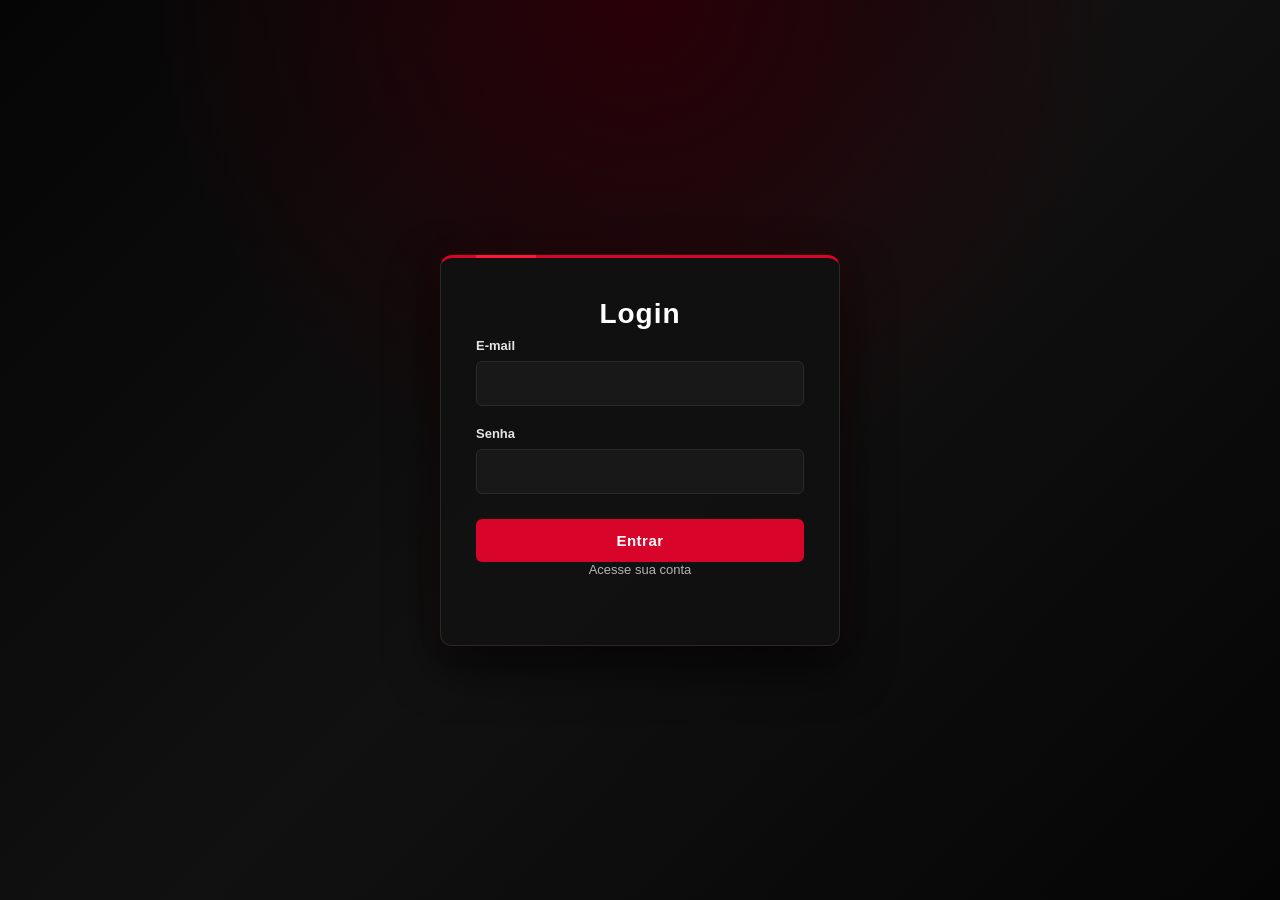
==== login.html @ e7ea59dd "Implementa aplicação PHP e MySQL" ====
<!DOCTYPE html> 
<html lang="pt-br"> 
<head> 
   <meta charset="UTF-8"> 
   <meta name="viewport" content="width=device-width, initial-scale=1.0"> 
   <title>Login</title> 
   <link rel="stylesheet" href="login.css"> 
</head> 
<body> 
   <div class="login-container"> 
       <h2>Login</h2> 
       <form action="login.php" method="POST"> 
           <div class="input-group"> 
               <label for="usuario">E-mail</label> 
               <input type="email" name="email" id="usuario" required> 
           </div> 
           <div class="input-group"> 
               <label for="senha">Senha</label> 
               <input type="password" name="senha" id="senha" required> 
           </div> 
           <button type="submit" class="btn">Entrar</button> 
       </form> 
   </div> 
</body> 
</html>
---- login.css ----
/* =========================================================
   RESET
   ========================================================= */

* {
    margin: 0;
    padding: 0;
    box-sizing: border-box;
}


/* =========================================================
   VARIÁVEIS
   ========================================================= */

:root {
    --preto: #080808;
    --preto-card: #111111;
    --preto-input: #181818;
    --vermelho: #d90429;
    --vermelho-hover: #ff1638;
    --branco: #ffffff;
    --cinza: #b5b5b5;
    --cinza-escuro: #2a2a2a;
}


/* =========================================================
   BODY
   ========================================================= */

body {
    font-family: Arial, Helvetica, sans-serif;

    background:
        radial-gradient(
            circle at top,
            #2a0008 0%,
            transparent 45%
        ),
        linear-gradient(
            135deg,
            #050505,
            #111111 50%,
            #050505
        );

    color: var(--branco);

    min-height: 100vh;

    display: flex;
    justify-content: center;
    align-items: center;

    padding: 20px;
}


/* =========================================================
   CONTAINER DO LOGIN
   ========================================================= */

.login-container {
    width: 100%;
    max-width: 400px;

    background: rgba(17, 17, 17, 0.97);

    padding: 40px 35px;

    border: 1px solid #292929;
    border-top: 3px solid var(--vermelho);

    border-radius: 12px;

    box-shadow:
        0 20px 50px rgba(0, 0, 0, 0.7),
        0 0 30px rgba(217, 4, 41, 0.08);

    position: relative;
}


/* Detalhe vermelho no topo */

.login-container::before {
    content: "";

    position: absolute;

    top: -3px;
    left: 35px;

    width: 60px;
    height: 3px;

    background: var(--vermelho-hover);
}


/* =========================================================
   TÍTULO
   ========================================================= */

h2 {
    text-align: center;

    font-size: 28px;
    font-weight: 700;

    color: var(--branco);

    margin-bottom: 8px;

    letter-spacing: 1px;
}


/* =========================================================
   SUBTÍTULO
   ========================================================= */

.login-container::after {
    content: "Acesse sua conta";

    display: block;

    text-align: center;

    color: var(--cinza);

    font-size: 13px;

    margin-bottom: 28px;
}


/* =========================================================
   GRUPOS DE INPUT
   ========================================================= */

.input-group {
    margin-bottom: 20px;
}


/* =========================================================
   LABEL
   ========================================================= */

.input-group label {
    display: block;

    font-size: 13px;
    font-weight: 600;

    color: #e5e5e5;

    margin-bottom: 8px;
}


/* =========================================================
   INPUT
   ========================================================= */

.input-group input {
    width: 100%;

    padding: 13px 14px;

    background: var(--preto-input);

    color: var(--branco);

    border: 1px solid var(--cinza-escuro);

    border-radius: 6px;

    font-size: 15px;

    outline: none;

    transition:
        border-color 0.25s ease,
        box-shadow 0.25s ease,
        background-color 0.25s ease;
}


/* Placeholder */

.input-group input::placeholder {
    color: #777;
}


/* =========================================================
   HOVER NO INPUT
   ========================================================= */

.input-group input:hover {
    border-color: #444;
}


/* =========================================================
   INPUT EM FOCO
   ========================================================= */

.input-group input:focus {
    background: #1c1c1c;

    border-color: var(--vermelho);

    box-shadow:
        0 0 0 2px rgba(217, 4, 41, 0.15),
        0 0 12px rgba(217, 4, 41, 0.15);
}


/* =========================================================
   BOTÃO
   ========================================================= */

.btn {
    width: 100%;

    padding: 13px 18px;

    margin-top: 5px;

    background: var(--vermelho);

    color: var(--branco);

    border: none;

    border-radius: 6px;

    font-size: 15px;
    font-weight: 700;

    letter-spacing: 0.5px;

    cursor: pointer;

    transition:
        background-color 0.25s ease,
        transform 0.2s ease,
        box-shadow 0.25s ease;
}


/* =========================================================
   BOTÃO HOVER
   ========================================================= */

.btn:hover {
    background: var(--vermelho-hover);

    transform: translateY(-1px);

    box-shadow:
        0 8px 20px rgba(217, 4, 41, 0.3);
}


/* =========================================================
   BOTÃO AO CLICAR
   ========================================================= */

.btn:active {
    transform: translateY(0);
}


/* =========================================================
   MENSAGEM DE ERRO
   ========================================================= */

.erro {
    color: #ff4d5f;

    background: rgba(217, 4, 41, 0.08);

    border: 1px solid rgba(217, 4, 41, 0.3);

    border-radius: 6px;

    padding: 10px;

    margin-top: 15px;

    text-align: center;

    font-size: 13px;
}


/* =========================================================
   LINKS
   ========================================================= */

.login-container a {
    display: block;

    margin-top: 20px;

    text-align: center;

    color: var(--vermelho-hover);

    font-size: 13px;

    text-decoration: none;

    transition: color 0.2s ease;
}


.login-container a:hover {
    color: var(--branco);

    text-decoration: underline;
}


/* =========================================================
   RESPONSIVIDADE
   ========================================================= */

@media (max-width: 480px) {

    body {
        padding: 15px;
    }

    .login-container {
        padding: 30px 22px;
    }

    h2 {
        font-size: 24px;
    }
}
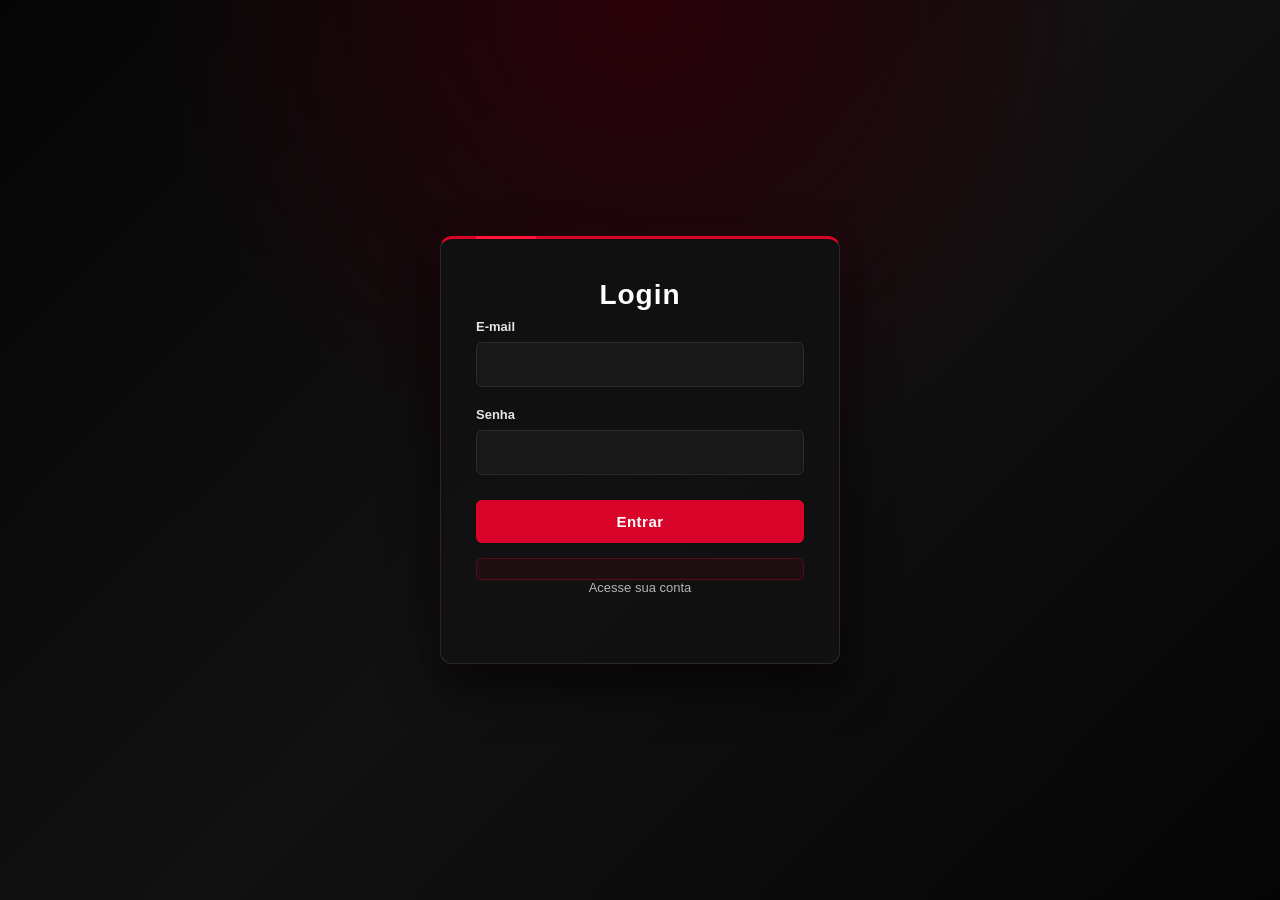
==== commit f41543f1: "Corrige segurança e validações da aplicação" ====
--- a/login.html
+++ b/login.html
@@ -19,7 +19,17 @@
                <input type="password" name="senha" id="senha" required> 
            </div> 
            <button type="submit" class="btn">Entrar</button> 
+           <p id="mensagem-erro" class="erro"></p>
        </form> 
    </div> 
+   <!-- JavaScript para exibir a mensagem de erro -->
+   <script>
+       const parametros = new URLSearchParams(window.location.search);
+       const erro = parametros.get('erro');
+
+       if (erro) {
+           document.getElementById('mensagem-erro').textContent = erro;
+       }
+   </script>
 </body> 
 </html>
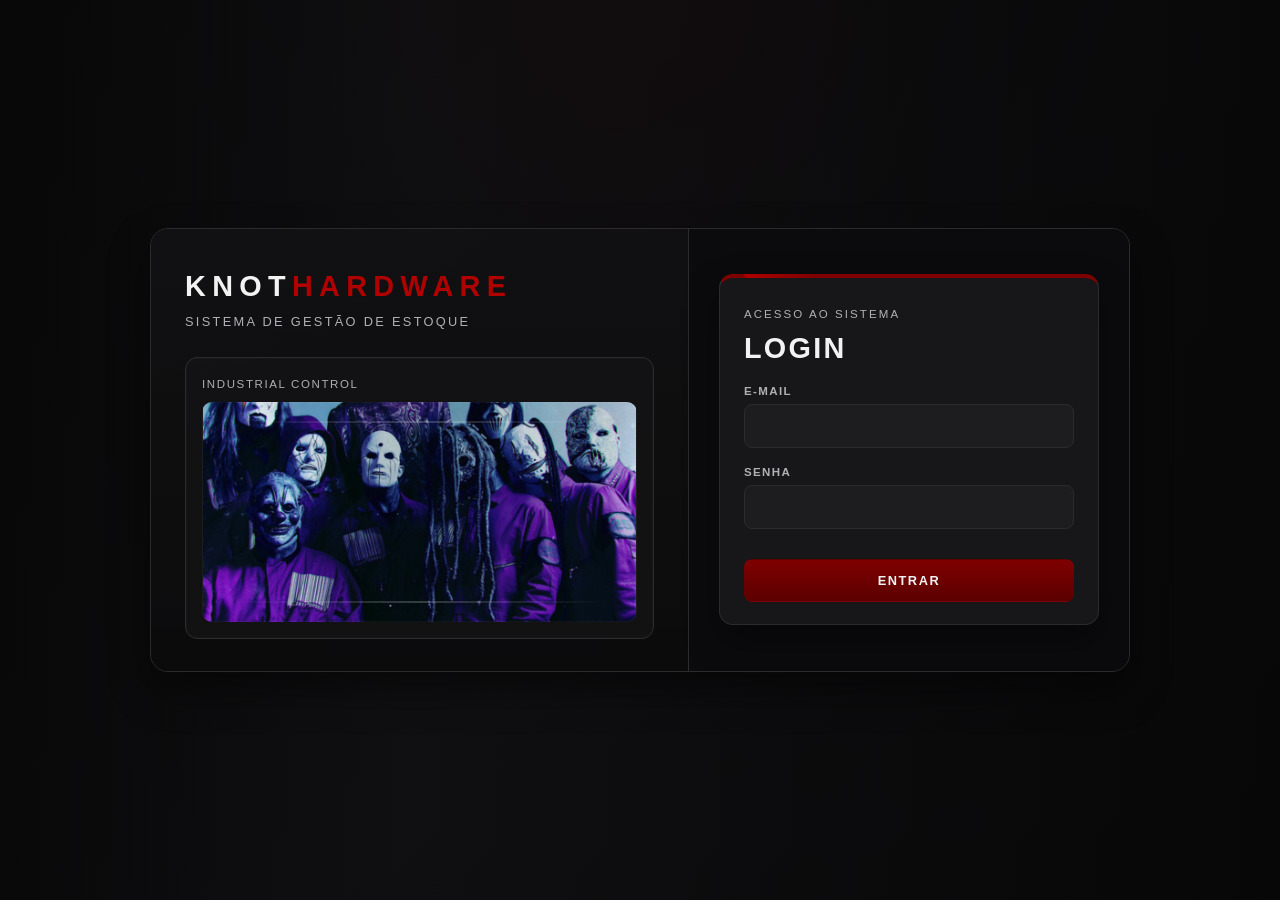
==== commit 7149ce18: "feat: redesign KNOT Hardware inventory system" ====
--- a/login.html
+++ b/login.html
@@ -1,35 +1,53 @@
-<!DOCTYPE html> 
-<html lang="pt-br"> 
-<head> 
-   <meta charset="UTF-8"> 
-   <meta name="viewport" content="width=device-width, initial-scale=1.0"> 
-   <title>Login</title> 
-   <link rel="stylesheet" href="login.css"> 
-</head> 
-<body> 
-   <div class="login-container"> 
-       <h2>Login</h2> 
-       <form action="login.php" method="POST"> 
-           <div class="input-group"> 
-               <label for="usuario">E-mail</label> 
-               <input type="email" name="email" id="usuario" required> 
-           </div> 
-           <div class="input-group"> 
-               <label for="senha">Senha</label> 
-               <input type="password" name="senha" id="senha" required> 
-           </div> 
-           <button type="submit" class="btn">Entrar</button> 
-           <p id="mensagem-erro" class="erro"></p>
-       </form> 
-   </div> 
-   <!-- JavaScript para exibir a mensagem de erro -->
+<!DOCTYPE html>
+<html lang="pt-br">
+<head>
+   <meta charset="UTF-8">
+   <meta name="viewport" content="width=device-width, initial-scale=1.0">
+   <title>KNOT HARDWARE — Login</title>
+   <link rel="stylesheet" href="login.css">
+</head>
+<body class="login-page">
+   <div class="login-shell">
+       <aside class="login-visual" aria-label="Branding KNOT HARDWARE">
+           <div class="login-brand">KNOT<span>HARDWARE</span></div>
+           <p class="login-tagline">Sistema de gestão de estoque</p>
+
+           <div class="login-visual-panel">
+               <span class="panel-label">Industrial control</span>
+               <!-- [CUSTOM IMAGE] FOTO/ARTE DO SLIPKNOT -->
+               <div class="panel-art login-emblem" aria-hidden="true" style="background-image:url('assets/images/slipknot/1900x1900-000000-80-0-0.jpg');"></div>
+           </div>
+       </aside>
+
+       <main class="login-panel">
+           <div class="login-container">
+               <p class="login-kicker">Acesso ao sistema</p>
+               <h2>Login</h2>
+               <form action="login.php" method="POST">
+                   <div class="input-group">
+                       <label for="usuario">E-mail</label>
+                       <input type="email" name="email" id="usuario" required autocomplete="username">
+                   </div>
+                   <div class="input-group">
+                       <label for="senha">Senha</label>
+                       <input type="password" name="senha" id="senha" required autocomplete="current-password">
+                   </div>
+                   <button type="submit" class="btn">Entrar</button>
+                   <p id="mensagem-erro" class="erro" aria-live="polite"></p>
+               </form>
+           </div>
+       </main>
+   </div>
+
    <script>
        const parametros = new URLSearchParams(window.location.search);
        const erro = parametros.get('erro');
 
        if (erro) {
-           document.getElementById('mensagem-erro').textContent = erro;
+           const mensagemErro = document.getElementById('mensagem-erro');
+           mensagemErro.textContent = erro;
+           mensagemErro.classList.add('visivel');
        }
    </script>
-</body> 
+</body>
 </html>
--- a/login.css
+++ b/login.css
@@ -1,347 +1,291 @@
 /* =========================================================
-   RESET
+   KNOT HARDWARE — LOGIN
+   Visual dark industrial com identidade corporativa
    ========================================================= */
 
+:root {
+    --login-bg: #09090a;
+    --login-panel: rgba(18, 18, 20, 0.9);
+    --login-panel-edge: rgba(255, 255, 255, 0.06);
+    --login-surface: rgba(24, 24, 27, 0.96);
+    --login-surface-alt: #1d1d20;
+    --login-border: #2b2b2d;
+    --login-primary: #7f0000;
+    --login-primary-hover: #b00000;
+    --login-text: #f2f2f2;
+    --login-text-muted: #b0b0b4;
+    --login-danger: #ff5d5d;
+    --login-shadow: 0 18px 40px rgba(0, 0, 0, 0.45);
+}
+
 * {
+    box-sizing: border-box;
     margin: 0;
     padding: 0;
-    box-sizing: border-box;
-}
-
-
-/* =========================================================
-   VARIÁVEIS
-   ========================================================= */
-
-:root {
-    --preto: #080808;
-    --preto-card: #111111;
-    --preto-input: #181818;
-    --vermelho: #d90429;
-    --vermelho-hover: #ff1638;
-    --branco: #ffffff;
-    --cinza: #b5b5b5;
-    --cinza-escuro: #2a2a2a;
-}
-
-
-/* =========================================================
-   BODY
-   ========================================================= */
-
-body {
+}
+
+body.login-page {
+    min-height: 100vh;
+    display: flex;
+    align-items: center;
+    justify-content: center;
+    padding: 28px;
     font-family: Arial, Helvetica, sans-serif;
-
-    background:
-        radial-gradient(
-            circle at top,
-            #2a0008 0%,
-            transparent 45%
-        ),
-        linear-gradient(
-            135deg,
-            #050505,
-            #111111 50%,
-            #050505
-        );
-
-    color: var(--branco);
-
-    min-height: 100vh;
-
+    background:
+        radial-gradient(circle at top, rgba(127, 0, 0, 0.18), transparent 30%),
+        linear-gradient(135deg, #09090a 0%, #101113 55%, #070708 100%);
+    color: var(--login-text);
+    position: relative;
+    overflow: hidden;
+}
+
+/* [CUSTOM IMAGE] BACKGROUND DA TELA DE LOGIN */
+body.login-page::before {
+    content: "";
+    position: absolute;
+    inset: 0;
+    background:
+        linear-gradient(90deg, rgba(7, 7, 8, 0.78) 0%, rgba(15, 15, 17, 0.72) 32%, rgba(7, 7, 8, 0.86) 100%);
+    pointer-events: none;
+}
+
+.login-shell {
+    position: relative;
+    z-index: 1;
+    width: min(980px, 100%);
+    display: grid;
+    grid-template-columns: 1.1fr 0.9fr;
+    border: 1px solid var(--login-border);
+    border-radius: 18px;
+    overflow: hidden;
+    background: rgba(10, 10, 11, 0.7);
+    box-shadow: var(--login-shadow);
+}
+
+.login-visual {
+    padding: 42px 34px 32px;
+    background:
+        linear-gradient(180deg, rgba(17, 17, 19, 0.9), rgba(11, 11, 12, 0.96)),
+        linear-gradient(135deg, rgba(127, 0, 0, 0.12), transparent 50%);
+    border-right: 1px solid var(--login-border);
     display: flex;
+    flex-direction: column;
     justify-content: center;
+}
+
+.login-brand {
+    font-weight: 900;
+    letter-spacing: 0.22em;
+    text-transform: uppercase;
+    font-size: clamp(1.8rem, 2vw, 2.6rem);
+    line-height: 1.1;
+    color: var(--login-text);
+}
+
+.login-brand span {
+    color: var(--login-primary-hover);
+}
+
+.login-tagline {
+    margin-top: 12px;
+    font-size: 0.8rem;
+    letter-spacing: 0.18em;
+    text-transform: uppercase;
+    color: var(--login-text-muted);
+}
+
+.login-visual-panel {
+    margin-top: 28px;
+    border: 1px solid var(--login-border);
+    border-radius: 12px;
+    padding: 16px;
+    background: rgba(19, 19, 21, 0.9);
+    box-shadow: inset 0 0 0 1px rgba(255,255,255,0.02);
+}
+
+.panel-label {
+    display: inline-block;
+    font-size: 0.72rem;
+    color: var(--login-text-muted);
+    text-transform: uppercase;
+    letter-spacing: 0.14em;
+    margin-bottom: 12px;
+}
+
+.panel-art {
+    height: 220px;
+    border-radius: 10px;
+    border: 1px solid rgba(255,255,255,0.04);
+    background:
+        linear-gradient(135deg, rgba(127, 0, 0, 0.28), rgba(18, 18, 20, 0.2)),
+        radial-gradient(circle at center, rgba(255,255,255,0.06) 0%, rgba(255,255,255,0) 54%),
+        #141416;
+    position: relative;
+    overflow: hidden;
+}
+
+.login-emblem {
+    background-size: cover;
+    background-position: center 65%;
+    background-repeat: no-repeat;
+}
+
+.panel-art::before,
+.panel-art::after {
+    content: "";
+    position: absolute;
+    inset: 18px 26px auto 26px;
+    height: 2px;
+    background: linear-gradient(90deg, transparent, rgba(255,255,255,0.2), transparent);
+}
+
+.panel-art::after {
+    inset: auto 26px 18px 26px;
+}
+
+.login-panel {
+    display: flex;
     align-items: center;
-
-    padding: 20px;
-}
-
-
-/* =========================================================
-   CONTAINER DO LOGIN
-   ========================================================= */
+    justify-content: center;
+    padding: 32px 26px;
+    background: rgba(12, 12, 14, 0.72);
+}
 
 .login-container {
     width: 100%;
-    max-width: 400px;
-
-    background: rgba(17, 17, 17, 0.97);
-
-    padding: 40px 35px;
-
-    border: 1px solid #292929;
-    border-top: 3px solid var(--vermelho);
-
-    border-radius: 12px;
-
-    box-shadow:
-        0 20px 50px rgba(0, 0, 0, 0.7),
-        0 0 30px rgba(217, 4, 41, 0.08);
-
-    position: relative;
-}
-
-
-/* Detalhe vermelho no topo */
+    max-width: 380px;
+    background: rgba(24, 24, 26, 0.96);
+    border: 1px solid var(--login-border);
+    border-top: 4px solid var(--login-primary);
+    border-radius: 14px;
+    padding: 30px 24px 22px;
+    position: relative;
+    box-shadow: 0 16px 34px rgba(0,0,0,0.38);
+}
 
 .login-container::before {
     content: "";
-
     position: absolute;
-
-    top: -3px;
-    left: 35px;
-
-    width: 60px;
-    height: 3px;
-
-    background: var(--vermelho-hover);
-}
-
-
-/* =========================================================
-   TÍTULO
-   ========================================================= */
+    left: 24px;
+    top: -4px;
+    width: 72px;
+    height: 4px;
+    border-radius: 0 0 6px 6px;
+    background: linear-gradient(90deg, var(--login-primary-hover), var(--login-primary));
+}
+
+.login-kicker {
+    color: var(--login-text-muted);
+    font-size: 0.72rem;
+    letter-spacing: 0.18em;
+    text-transform: uppercase;
+    margin-bottom: 12px;
+}
 
 h2 {
-    text-align: center;
-
-    font-size: 28px;
-    font-weight: 700;
-
-    color: var(--branco);
-
-    margin-bottom: 8px;
-
-    letter-spacing: 1px;
-}
-
-
-/* =========================================================
-   SUBTÍTULO
-   ========================================================= */
-
-.login-container::after {
-    content: "Acesse sua conta";
-
-    display: block;
-
-    text-align: center;
-
-    color: var(--cinza);
-
-    font-size: 13px;
-
-    margin-bottom: 28px;
-}
-
-
-/* =========================================================
-   GRUPOS DE INPUT
-   ========================================================= */
+    color: var(--login-text);
+    font-size: clamp(1.8rem, 2vw, 2.2rem);
+    margin-bottom: 20px;
+    letter-spacing: 0.08em;
+    text-transform: uppercase;
+}
 
 .input-group {
-    margin-bottom: 20px;
-}
-
-
-/* =========================================================
-   LABEL
-   ========================================================= */
+    margin-bottom: 18px;
+}
 
 .input-group label {
     display: block;
-
-    font-size: 13px;
-    font-weight: 600;
-
-    color: #e5e5e5;
-
-    margin-bottom: 8px;
-}
-
-
-/* =========================================================
-   INPUT
-   ========================================================= */
+    margin-bottom: 7px;
+    color: var(--login-text-muted);
+    font-size: 0.72rem;
+    text-transform: uppercase;
+    letter-spacing: 0.12em;
+    font-weight: 700;
+}
 
 .input-group input {
     width: 100%;
-
-    padding: 13px 14px;
-
-    background: var(--preto-input);
-
-    color: var(--branco);
-
-    border: 1px solid var(--cinza-escuro);
-
-    border-radius: 6px;
-
-    font-size: 15px;
-
+    background: var(--login-surface-alt);
+    color: var(--login-text);
+    border: 1px solid var(--login-border);
+    border-radius: 8px;
+    padding: 12px 13px;
+    font-size: 0.96rem;
+    transition: border-color 0.2s ease, box-shadow 0.2s ease, background 0.2s ease;
+}
+
+.input-group input::placeholder {
+    color: #7b7b80;
+}
+
+.input-group input:focus {
+    border-color: var(--login-primary-hover);
+    box-shadow: 0 0 0 2px rgba(176, 0, 0, 0.18);
+    background: #1d1d20;
     outline: none;
-
-    transition:
-        border-color 0.25s ease,
-        box-shadow 0.25s ease,
-        background-color 0.25s ease;
-}
-
-
-/* Placeholder */
-
-.input-group input::placeholder {
-    color: #777;
-}
-
-
-/* =========================================================
-   HOVER NO INPUT
-   ========================================================= */
-
-.input-group input:hover {
-    border-color: #444;
-}
-
-
-/* =========================================================
-   INPUT EM FOCO
-   ========================================================= */
-
-.input-group input:focus {
-    background: #1c1c1c;
-
-    border-color: var(--vermelho);
-
-    box-shadow:
-        0 0 0 2px rgba(217, 4, 41, 0.15),
-        0 0 12px rgba(217, 4, 41, 0.15);
-}
-
-
-/* =========================================================
-   BOTÃO
-   ========================================================= */
+}
 
 .btn {
     width: 100%;
-
-    padding: 13px 18px;
-
-    margin-top: 5px;
-
-    background: var(--vermelho);
-
-    color: var(--branco);
-
-    border: none;
-
-    border-radius: 6px;
-
-    font-size: 15px;
+    padding: 13px 16px;
+    margin-top: 12px;
+    background: linear-gradient(180deg, var(--login-primary) 0%, #5b0000 100%);
+    border: 1px solid transparent;
+    border-radius: 8px;
+    color: var(--login-text);
+    font-size: 0.8rem;
     font-weight: 700;
-
-    letter-spacing: 0.5px;
-
+    letter-spacing: 0.12em;
+    text-transform: uppercase;
     cursor: pointer;
-
-    transition:
-        background-color 0.25s ease,
-        transform 0.2s ease,
-        box-shadow 0.25s ease;
-}
-
-
-/* =========================================================
-   BOTÃO HOVER
-   ========================================================= */
+    transition: transform 0.18s ease, box-shadow 0.18s ease, background 0.18s ease;
+}
 
 .btn:hover {
-    background: var(--vermelho-hover);
-
+    background: linear-gradient(180deg, var(--login-primary-hover) 0%, var(--login-primary) 100%);
+    box-shadow: 0 0 18px rgba(176, 0, 0, 0.25);
     transform: translateY(-1px);
-
-    box-shadow:
-        0 8px 20px rgba(217, 4, 41, 0.3);
-}
-
-
-/* =========================================================
-   BOTÃO AO CLICAR
-   ========================================================= */
-
-.btn:active {
-    transform: translateY(0);
-}
-
-
-/* =========================================================
-   MENSAGEM DE ERRO
-   ========================================================= */
+}
 
 .erro {
-    color: #ff4d5f;
-
-    background: rgba(217, 4, 41, 0.08);
-
-    border: 1px solid rgba(217, 4, 41, 0.3);
-
-    border-radius: 6px;
-
-    padding: 10px;
-
-    margin-top: 15px;
-
-    text-align: center;
-
-    font-size: 13px;
-}
-
-
-/* =========================================================
-   LINKS
-   ========================================================= */
-
-.login-container a {
+    display: none;
+    margin-top: 16px;
+    padding: 10px 12px;
+    border-radius: 8px;
+    background: rgba(255, 93, 93, 0.08);
+    border-left: 3px solid var(--login-primary);
+    color: #ffc8c8;
+    font-size: 0.86rem;
+    line-height: 1.4;
+}
+
+.erro.visivel {
     display: block;
-
-    margin-top: 20px;
-
-    text-align: center;
-
-    color: var(--vermelho-hover);
-
-    font-size: 13px;
-
-    text-decoration: none;
-
-    transition: color 0.2s ease;
-}
-
-
-.login-container a:hover {
-    color: var(--branco);
-
-    text-decoration: underline;
-}
-
-
-/* =========================================================
-   RESPONSIVIDADE
-   ========================================================= */
+}
+
+@media (max-width: 760px) {
+    .login-shell {
+        grid-template-columns: 1fr;
+    }
+
+    .login-visual {
+        border-right: none;
+        border-bottom: 1px solid var(--login-border);
+        padding-bottom: 22px;
+    }
+}
 
 @media (max-width: 480px) {
-
-    body {
-        padding: 15px;
+    body.login-page {
+        padding: 14px;
     }
 
     .login-container {
-        padding: 30px 22px;
-    }
-
-    h2 {
-        font-size: 24px;
-    }
-}+        padding: 22px 18px 18px;
+    }
+
+    .login-visual {
+        padding: 26px 18px 18px;
+    }
+}
